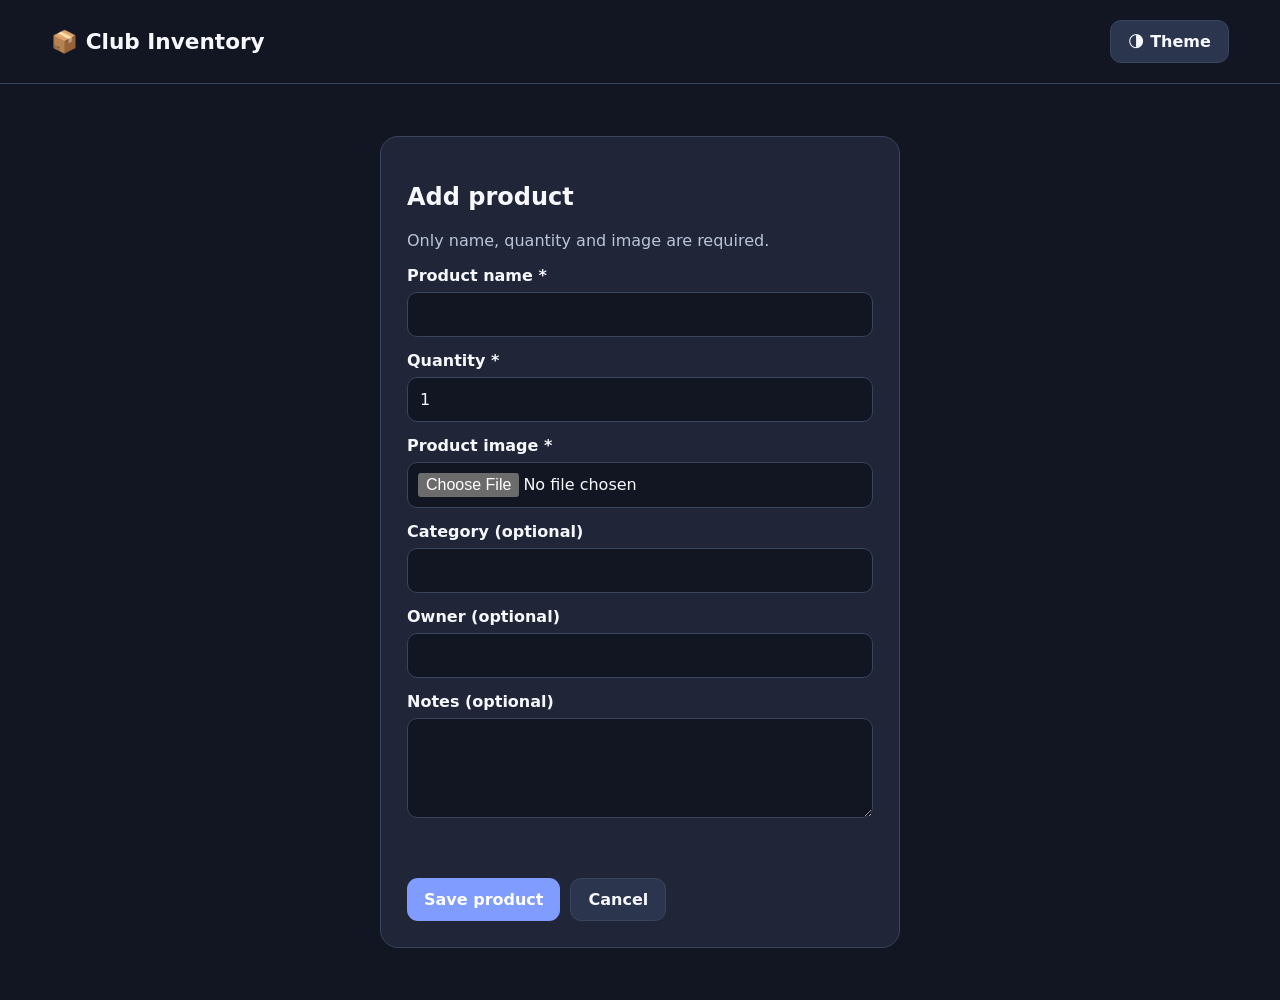
==== add-product.html @ 70738908 "Add files via upload" ====
<!doctype html><html lang="en"><head><meta charset="utf-8"><meta name="viewport" content="width=device-width,initial-scale=1"><title>Add Product — Club Inventory</title><link rel="stylesheet" href="styles.css"><script src="app.js" defer></script></head><body><header><div class="brand">📦 Club Inventory</div><button class="secondary" onclick="toggleTheme()">🌗 Theme</button></header><main><section class="panel form-panel"><h1>Add product</h1><p class="muted">Only name, quantity and image are required.</p><form onsubmit="submitProduct(event,false)"><label for="name">Product name *</label><input id="name" required maxlength="150"><label for="quantity">Quantity *</label><input id="quantity" type="number" min="0" step="1" value="1" required><label for="image">Product image *</label><input id="image" type="file" accept="image/png,image/jpeg,image/webp" required><label for="category">Category (optional)</label><input id="category"><label for="owner">Owner (optional)</label><input id="owner"><label for="notes">Notes (optional)</label><textarea id="notes"></textarea><p id="status" class="status" role="alert"></p><div class="button-row"><button type="submit">Save product</button><a href="editor.html" class="button secondary">Cancel</a></div></form></section></main></body></html>
---- styles.css ----
:root{font-family:Inter,system-ui,Arial,sans-serif;color-scheme:dark;--bg:#121622;--panel:#202638;--panel2:#2b354e;--text:#f7f8fd;--muted:#bac5db;--border:#39445d;--accent:#809cff;--danger:#ff7777}
:root[data-theme="light"]{color-scheme:light;--bg:#f5f7fc;--panel:#fff;--panel2:#eaf0fb;--text:#192236;--muted:#55637b;--border:#d7deeb;--accent:#365dd9;--danger:#bd3030}
*{box-sizing:border-box}body{margin:0;background:var(--bg);color:var(--text)}button,input,select,textarea{font:inherit}button{cursor:pointer}a{color:var(--accent)}header{padding:20px max(20px,4vw);display:flex;align-items:center;justify-content:space-between;gap:12px;border-bottom:1px solid var(--border)}.brand{font-size:1.35rem;font-weight:800}.header-actions,.actions,.quantity-actions{display:flex;align-items:center;gap:10px;flex-wrap:wrap}main{max-width:1360px;margin:auto;padding:28px 22px}.panel,.card{background:var(--panel);border:1px solid var(--border);border-radius:18px}.panel{padding:26px}.login,.form-panel{max-width:520px;margin:7vh auto}.form-panel{margin:24px auto}.muted,.small{color:var(--muted)}.small{font-size:.87rem}.notice{padding:12px;background:var(--panel2);border-radius:10px;margin:14px 0}label{display:block;font-weight:650;margin:14px 0 7px}input,select,textarea{width:100%;background:var(--bg);border:1px solid var(--border);border-radius:10px;padding:12px;color:var(--text)}input[type=file]{padding:10px}button,.button{display:inline-flex;align-items:center;justify-content:center;gap:6px;background:var(--accent);color:white;border:0;border-radius:11px;padding:11px 17px;text-decoration:none;font-weight:700}.secondary{background:var(--panel2);color:var(--text);border:1px solid var(--border)}.danger{background:#9b3030;color:white}.button-row{display:flex;gap:10px;margin-top:22px;flex-wrap:wrap}.toolbar{display:flex;align-items:center;justify-content:space-between;gap:15px;flex-wrap:wrap;margin-bottom:24px}.filters{display:flex;gap:12px;flex-wrap:wrap}.filters input{min-width:210px}.filters select{min-width:160px}.grid{display:grid;grid-template-columns:repeat(auto-fill,minmax(245px,1fr));gap:18px}.card{overflow:visible;position:relative}.photo{height:185px;background:var(--panel2);display:flex;align-items:center;justify-content:center;color:var(--muted);border-radius:18px 18px 0 0;overflow:hidden}.photo img{height:100%;width:100%;object-fit:cover}.card-content{padding:20px}.card h2{font-size:1.25rem;line-height:1.3;margin:12px 0 18px}.tag{display:inline-block;background:var(--panel2);padding:6px 10px;border-radius:100px;font-size:.8rem}.stock{font-size:1.8rem;font-weight:800}.stock small{font-size:.85rem;color:var(--muted)}.card-bottom{display:flex;align-items:center;justify-content:space-between;gap:10px;margin-top:18px}.round{width:38px;height:38px;border-radius:100%;padding:0;font-size:1.4rem}.more{position:absolute;right:12px;top:12px;background:var(--panel);border:1px solid var(--border);color:var(--text);padding:6px 12px;font-size:1.3rem}.menu{position:absolute;right:12px;top:55px;background:var(--panel);border:1px solid var(--border);padding:8px;border-radius:12px;box-shadow:0 10px 28px #0006;z-index:2;min-width:140px}.menu button{width:100%;justify-content:flex-start;margin:2px 0}.hidden{display:none!important}.empty{text-align:center;padding:50px;color:var(--muted)}.preview{max-width:100%;max-height:220px;border-radius:12px;margin-top:12px}textarea{min-height:100px;resize:vertical}.topline{display:flex;justify-content:space-between;align-items:center;gap:10px}.status{min-height:24px;color:var(--danger);margin-top:10px}
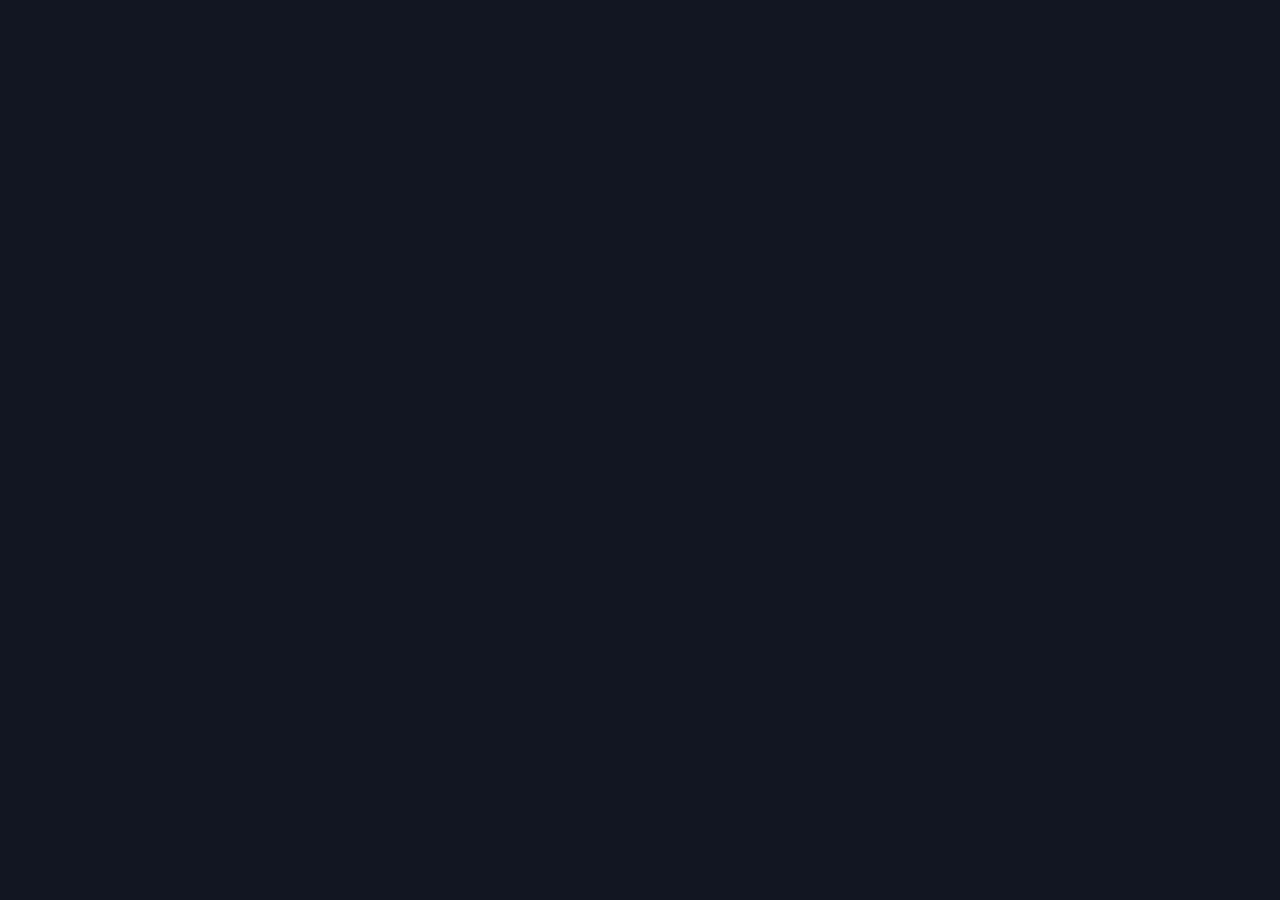
==== commit 30faa82b: "Add files via upload" ====
--- a/add-product.html
+++ b/add-product.html
@@ -1 +1,39 @@
-<!doctype html><html lang="en"><head><meta charset="utf-8"><meta name="viewport" content="width=device-width,initial-scale=1"><title>Add Product — Club Inventory</title><link rel="stylesheet" href="styles.css"><script src="app.js" defer></script></head><body><header><div class="brand">📦 Club Inventory</div><button class="secondary" onclick="toggleTheme()">🌗 Theme</button></header><main><section class="panel form-panel"><h1>Add product</h1><p class="muted">Only name, quantity and image are required.</p><form onsubmit="submitProduct(event,false)"><label for="name">Product name *</label><input id="name" required maxlength="150"><label for="quantity">Quantity *</label><input id="quantity" type="number" min="0" step="1" value="1" required><label for="image">Product image *</label><input id="image" type="file" accept="image/png,image/jpeg,image/webp" required><label for="category">Category (optional)</label><input id="category"><label for="owner">Owner (optional)</label><input id="owner"><label for="notes">Notes (optional)</label><textarea id="notes"></textarea><p id="status" class="status" role="alert"></p><div class="button-row"><button type="submit">Save product</button><a href="editor.html" class="button secondary">Cancel</a></div></form></section></main></body></html>
+<!doctype html><html lang="en"><head><meta charset="utf-8"><meta name="viewport" content="width=device-width,initial-scale=1"><title>Add Product — Club Inventory</title><link rel="stylesheet" href="styles.css"><script src="app.js" defer></script><style id="clubGateCSS">
+html:not(.clubReady) body>:not(#clubGate) {
+  display:none!important
+}
+#clubGate {
+  position:fixed;
+  inset:0;
+  z-index:9999;
+  background:#121622;
+  color:white;
+  display:flex;
+  align-items:center;
+  justify-content:center;
+  padding:20px;
+  font:16px Arial
+}
+#clubGate>section {
+  max-width:440px;
+  text-align:center;
+  background:#222a3d;
+  border:1px solid #485273;
+  border-radius:15px;
+  padding:26px
+}
+#clubGate p {
+  color:#d2d9ec;
+  line-height:1.5
+}
+#gateRetry {
+  border:0;
+  border-radius:9px;
+  padding:12px 18px;
+  cursor:pointer
+}
+#gateRetry[hidden],
+html.clubReady #clubGate {
+  display:none!important
+}
+</style></head><body><header><div class="brand">📦 Club Inventory</div><button class="secondary" onclick="toggleTheme()">🌗 Theme</button></header><main><section class="panel form-panel"><h1>Add product</h1><p class="muted">Only name, quantity and image are required.</p><form onsubmit="submitProduct(event,false)"><label for="name">Product name *</label><input id="name" required maxlength="150"><label for="quantity">Quantity *</label><input id="quantity" type="number" min="0" step="1" value="1" required><label for="image">Product image *</label><input id="image" type="file" accept="image/png,image/jpeg,image/webp" required><label for="category">Category (optional)</label><input id="category"><label for="owner">Owner (optional)</label><input id="owner"><label for="notes">Notes (optional)</label><textarea id="notes"></textarea><p id="status" class="status" role="alert"></p><div class="button-row"><button type="submit">Save product</button><a href="editor.html" class="button secondary">Cancel</a></div></form></section></main></body></html>
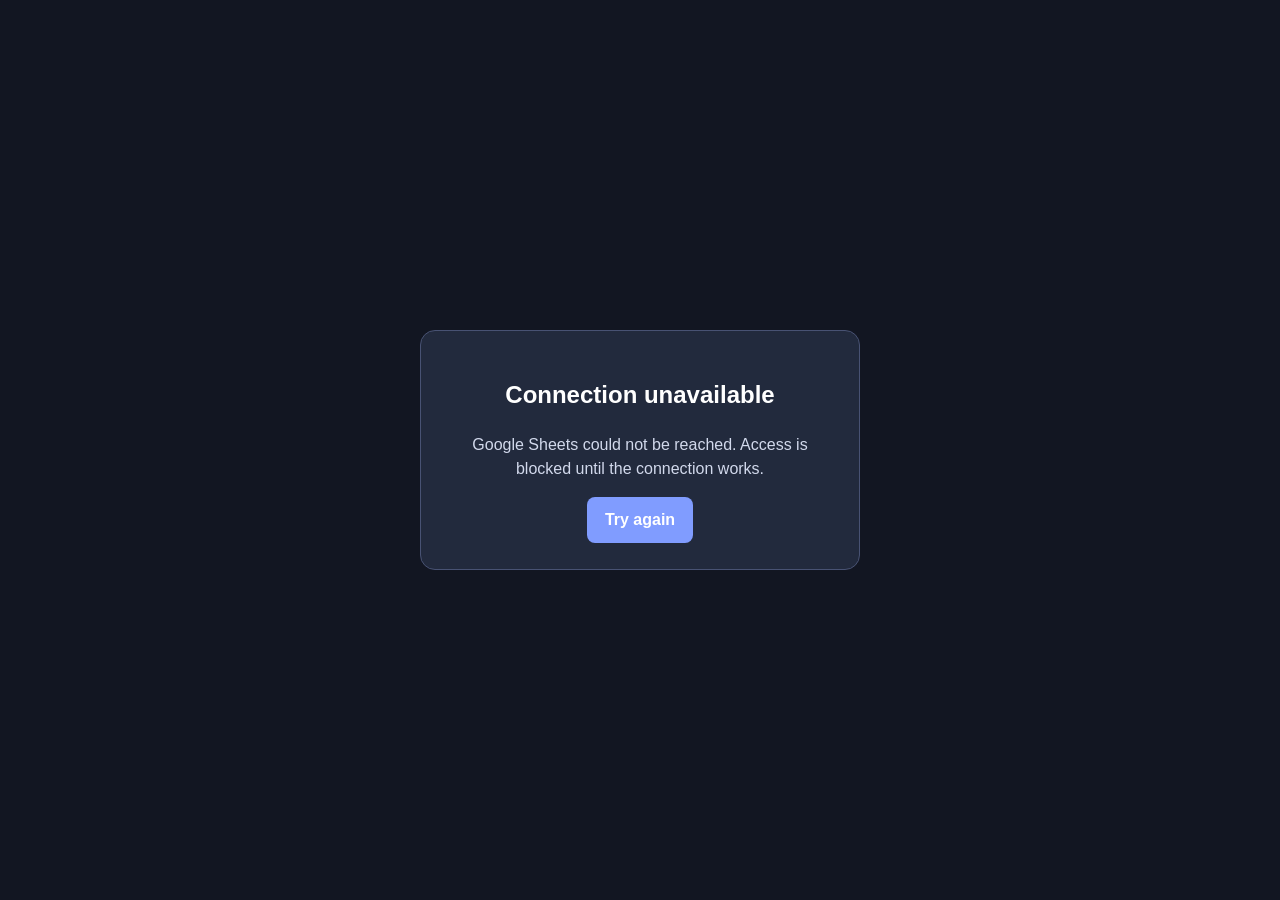
==== commit 71b45ded: "Add files via upload" ====
--- a/add-product.html
+++ b/add-product.html
@@ -1,39 +1,64 @@
-<!doctype html><html lang="en"><head><meta charset="utf-8"><meta name="viewport" content="width=device-width,initial-scale=1"><title>Add Product — Club Inventory</title><link rel="stylesheet" href="styles.css"><script src="app.js" defer></script><style id="clubGateCSS">
-html:not(.clubReady) body>:not(#clubGate) {
-  display:none!important
+<!doctype html><html lang="en"><head><meta charset="utf-8"><meta name="viewport" content="width=device-width,initial-scale=1"><title>Add Product — Club Inventory</title><link rel="stylesheet" href="styles.css"><script src="app.js" defer></script>
+<style id="clubGateCSS">
+html:not(.clubReady) body > :not(#clubGate) {
+    display: none !important;
 }
+
 #clubGate {
-  position:fixed;
-  inset:0;
-  z-index:9999;
-  background:#121622;
-  color:white;
-  display:flex;
-  align-items:center;
-  justify-content:center;
-  padding:20px;
-  font:16px Arial
+    position: fixed;
+    inset: 0;
+    z-index: 9999;
+    display: flex;
+    align-items: center;
+    justify-content: center;
+    padding: 24px;
+    background: #121622;
+    color: white;
+    font: 16px/1.5 Arial, sans-serif;
 }
-#clubGate>section {
-  max-width:440px;
-  text-align:center;
-  background:#222a3d;
-  border:1px solid #485273;
-  border-radius:15px;
-  padding:26px
+
+#clubGate section {
+    width: 100%;
+    max-width: 440px;
+    padding: 26px;
+    text-align: center;
+    background: #222a3d;
+    border: 1px solid #485273;
+    border-radius: 15px;
 }
-#clubGate p {
-  color:#d2d9ec;
-  line-height:1.5
+
+#gateMessage {
+    color: #d2d9ec;
 }
+
 #gateRetry {
-  border:0;
-  border-radius:9px;
-  padding:12px 18px;
-  cursor:pointer
+    padding: 11px 18px;
+    border: 0;
+    border-radius: 8px;
+    cursor: pointer;
 }
+
 #gateRetry[hidden],
 html.clubReady #clubGate {
-  display:none!important
+    display: none !important;
 }
-</style></head><body><header><div class="brand">📦 Club Inventory</div><button class="secondary" onclick="toggleTheme()">🌗 Theme</button></header><main><section class="panel form-panel"><h1>Add product</h1><p class="muted">Only name, quantity and image are required.</p><form onsubmit="submitProduct(event,false)"><label for="name">Product name *</label><input id="name" required maxlength="150"><label for="quantity">Quantity *</label><input id="quantity" type="number" min="0" step="1" value="1" required><label for="image">Product image *</label><input id="image" type="file" accept="image/png,image/jpeg,image/webp" required><label for="category">Category (optional)</label><input id="category"><label for="owner">Owner (optional)</label><input id="owner"><label for="notes">Notes (optional)</label><textarea id="notes"></textarea><p id="status" class="status" role="alert"></p><div class="button-row"><button type="submit">Save product</button><a href="editor.html" class="button secondary">Cancel</a></div></form></section></main></body></html>
+</style>
+
+</head><body data-club-page="editor">
+
+<div id="clubGate" role="status" aria-live="polite">
+    <section>
+        <h2 id="gateTitle">Checking connection…</h2>
+        <p id="gateMessage">
+            Contacting Google Sheets.
+        </p>
+        <button
+            id="gateRetry"
+            type="button"
+            hidden
+        >
+            Try again
+        </button>
+    </section>
+</div>
+<header><div class="brand">📦 Club Inventory</div><button class="secondary" onclick="toggleTheme()">🌗 Theme</button></header><main><section class="panel form-panel"><h1>Add product</h1><p class="muted">Only name, quantity and image are required.</p><form onsubmit="submitProduct(event,false)"><label for="name">Product name *</label><input id="name" required maxlength="150"><label for="quantity">Quantity *</label><input id="quantity" type="number" min="0" step="1" value="1" required><label for="image">Product image *</label><input id="image" type="file" accept="image/png,image/jpeg,image/webp" required><label for="category">Category (optional)</label><input id="category"><label for="owner">Owner (optional)</label><input id="owner"><label for="notes">Notes (optional)</label><textarea id="notes"></textarea><p id="status" class="status" role="alert"></p><div class="button-row"><button type="submit">Save product</button><a href="editor.html" class="button secondary">Cancel</a></div></form></section></main></body></html>
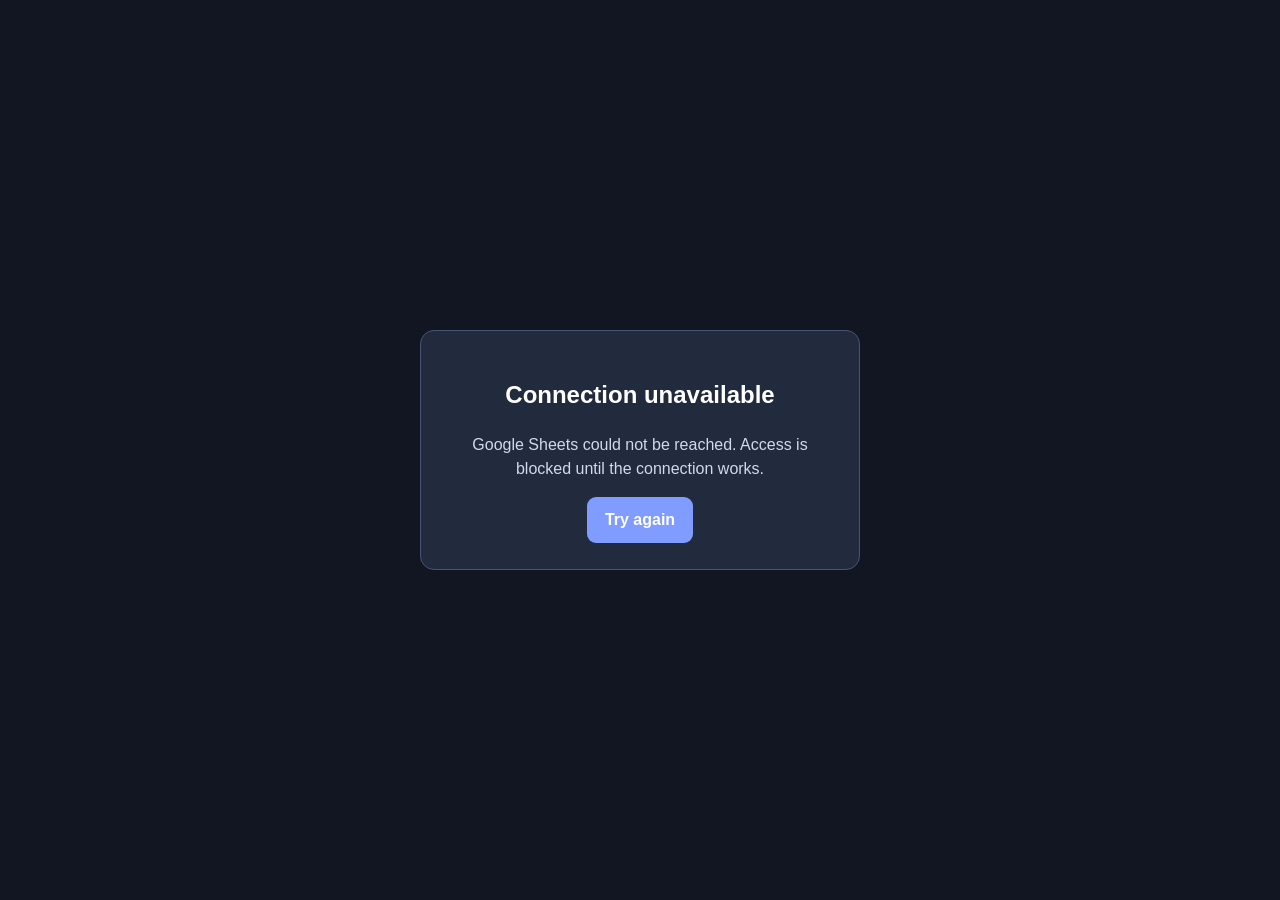
==== commit 4d1759b0: "Add files via upload" ====
--- a/add-product.html
+++ b/add-product.html
@@ -1,4 +1,7 @@
-<!doctype html><html lang="en"><head><meta charset="utf-8"><meta name="viewport" content="width=device-width,initial-scale=1"><title>Add Product — Club Inventory</title><link rel="stylesheet" href="styles.css"><script src="app.js" defer></script>
+<!doctype html><html lang="en"><head><meta charset="utf-8"><meta name="viewport" content="width=device-width,initial-scale=1"><title>Add Product — Club Inventory</title><link rel="stylesheet" href="styles.css"><script src="app.js?v=club-gate-fix-2" defer></script>
+
+
+
 <style id="clubGateCSS">
 html:not(.clubReady) body > :not(#clubGate) {
     display: none !important;
@@ -7,11 +10,11 @@
 #clubGate {
     position: fixed;
     inset: 0;
-    z-index: 9999;
+    z-index: 99999;
     display: flex;
     align-items: center;
     justify-content: center;
-    padding: 24px;
+    padding: 20px;
     background: #121622;
     color: white;
     font: 16px/1.5 Arial, sans-serif;
@@ -21,10 +24,10 @@
     width: 100%;
     max-width: 440px;
     padding: 26px;
-    text-align: center;
     background: #222a3d;
     border: 1px solid #485273;
-    border-radius: 15px;
+    border-radius: 14px;
+    text-align: center;
 }
 
 #gateMessage {
@@ -34,7 +37,7 @@
 #gateRetry {
     padding: 11px 18px;
     border: 0;
-    border-radius: 8px;
+    border-radius: 9px;
     cursor: pointer;
 }
 
@@ -44,21 +47,34 @@
 }
 </style>
 
+<script id="clubGateWatchdog">
+window.addEventListener('load', function () {
+    setTimeout(function () {
+        const title = document.getElementById('gateTitle');
+        const message = document.getElementById('gateMessage');
+
+        if (title && message &&
+            title.textContent.includes('Checking')) {
+            title.textContent = 'Connection unavailable';
+            message.textContent =
+                'Could not start the website connection. ' +
+                'Check app.js and refresh.';
+        }
+    }, 15000);
+});
+</script>
+
 </head><body data-club-page="editor">
-
 <div id="clubGate" role="status" aria-live="polite">
     <section>
         <h2 id="gateTitle">Checking connection…</h2>
-        <p id="gateMessage">
-            Contacting Google Sheets.
-        </p>
-        <button
-            id="gateRetry"
-            type="button"
-            hidden
-        >
+        <p id="gateMessage">Contacting Google Sheets.</p>
+        <button id="gateRetry" type="button" hidden>
             Try again
         </button>
     </section>
 </div>
+
+
+
 <header><div class="brand">📦 Club Inventory</div><button class="secondary" onclick="toggleTheme()">🌗 Theme</button></header><main><section class="panel form-panel"><h1>Add product</h1><p class="muted">Only name, quantity and image are required.</p><form onsubmit="submitProduct(event,false)"><label for="name">Product name *</label><input id="name" required maxlength="150"><label for="quantity">Quantity *</label><input id="quantity" type="number" min="0" step="1" value="1" required><label for="image">Product image *</label><input id="image" type="file" accept="image/png,image/jpeg,image/webp" required><label for="category">Category (optional)</label><input id="category"><label for="owner">Owner (optional)</label><input id="owner"><label for="notes">Notes (optional)</label><textarea id="notes"></textarea><p id="status" class="status" role="alert"></p><div class="button-row"><button type="submit">Save product</button><a href="editor.html" class="button secondary">Cancel</a></div></form></section></main></body></html>
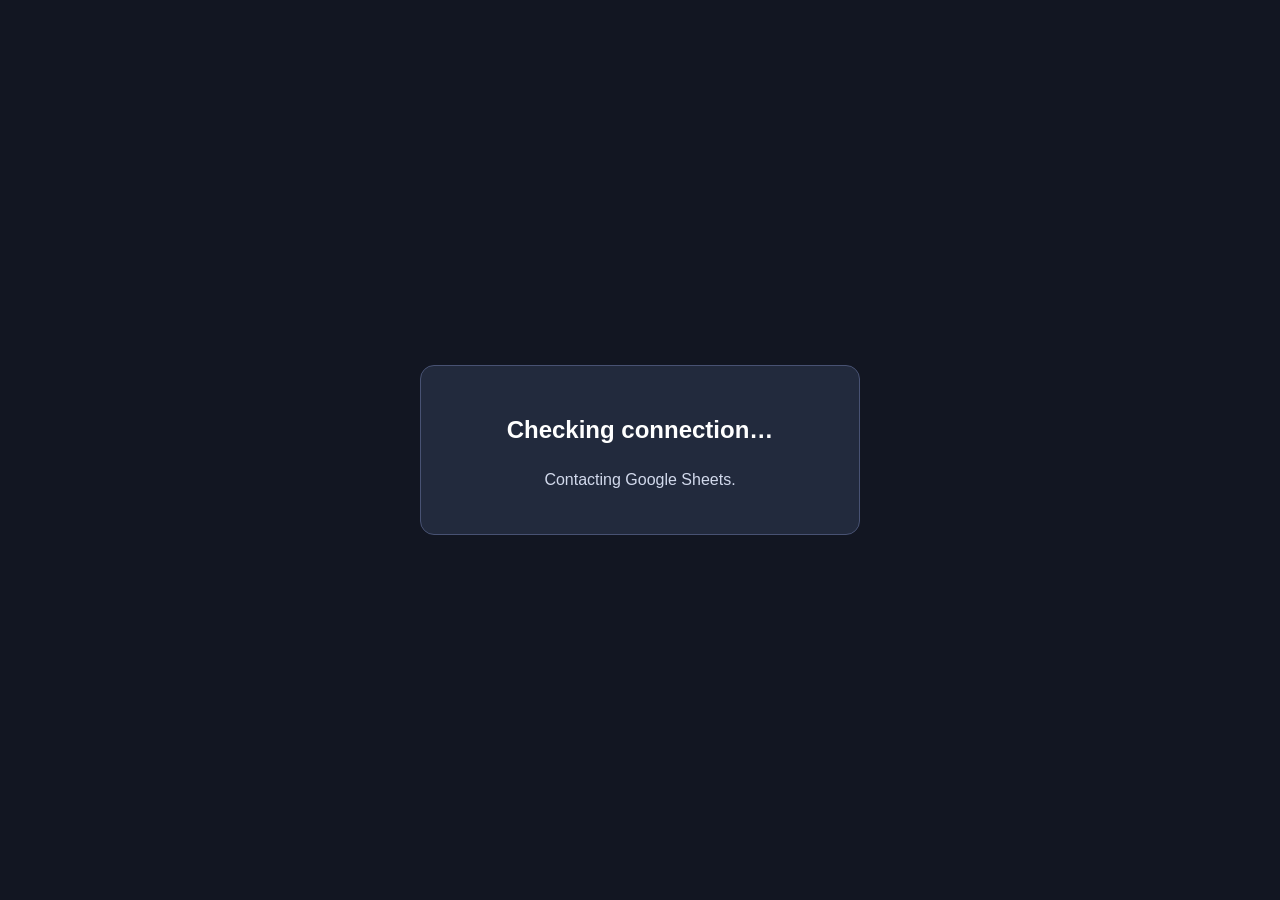
==== commit c06f3212: "Add files via upload" ====
--- a/add-product.html
+++ b/add-product.html
@@ -1,4 +1,4 @@
-<!doctype html><html lang="en"><head><meta charset="utf-8"><meta name="viewport" content="width=device-width,initial-scale=1"><title>Add Product — Club Inventory</title><link rel="stylesheet" href="styles.css"><script src="app.js?v=club-gate-fix-2" defer></script>
+<!doctype html><html lang="en"><head><meta charset="utf-8"><meta name="viewport" content="width=device-width,initial-scale=1"><title>Add Product — Club Inventory</title><link rel="stylesheet" href="styles.css"><script src="app.js?v=imagefix-nov02-v4" defer></script>
 
 
 
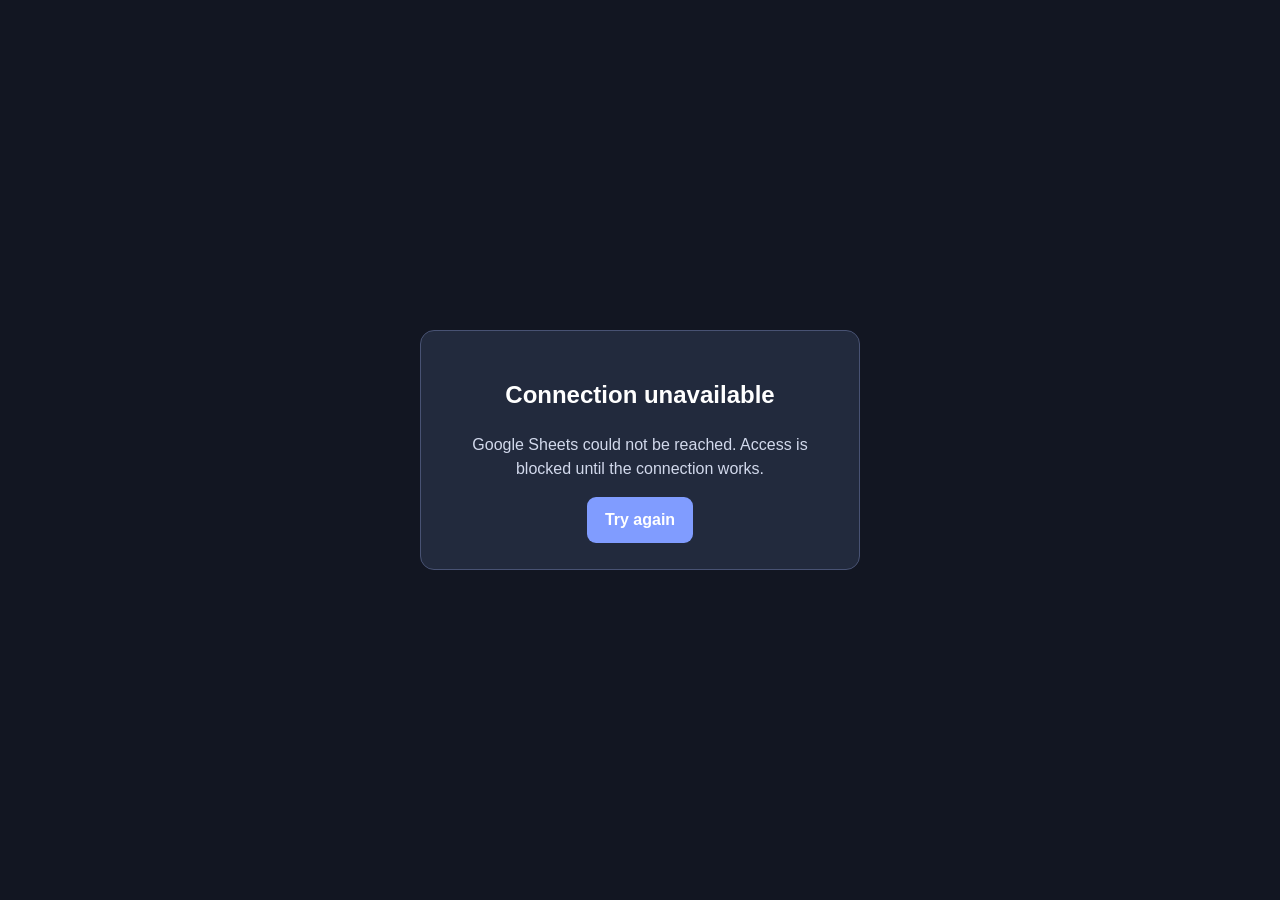
==== commit 08e66e14: "Add files via upload" ====
--- a/add-product.html
+++ b/add-product.html
@@ -1,4 +1,4 @@
-<!doctype html><html lang="en"><head><meta charset="utf-8"><meta name="viewport" content="width=device-width,initial-scale=1"><title>Add Product — Club Inventory</title><link rel="stylesheet" href="styles.css"><script src="app.js?v=imagefix-nov02-v4" defer></script>
+<!doctype html><html lang="en"><head><meta charset="utf-8"><meta name="viewport" content="width=device-width,initial-scale=1"><title>Add Product — Club Inventory</title><link rel="stylesheet" href="styles.css"><script src="app.js?v=full-image-repair-9" defer></script>
 
 
 
